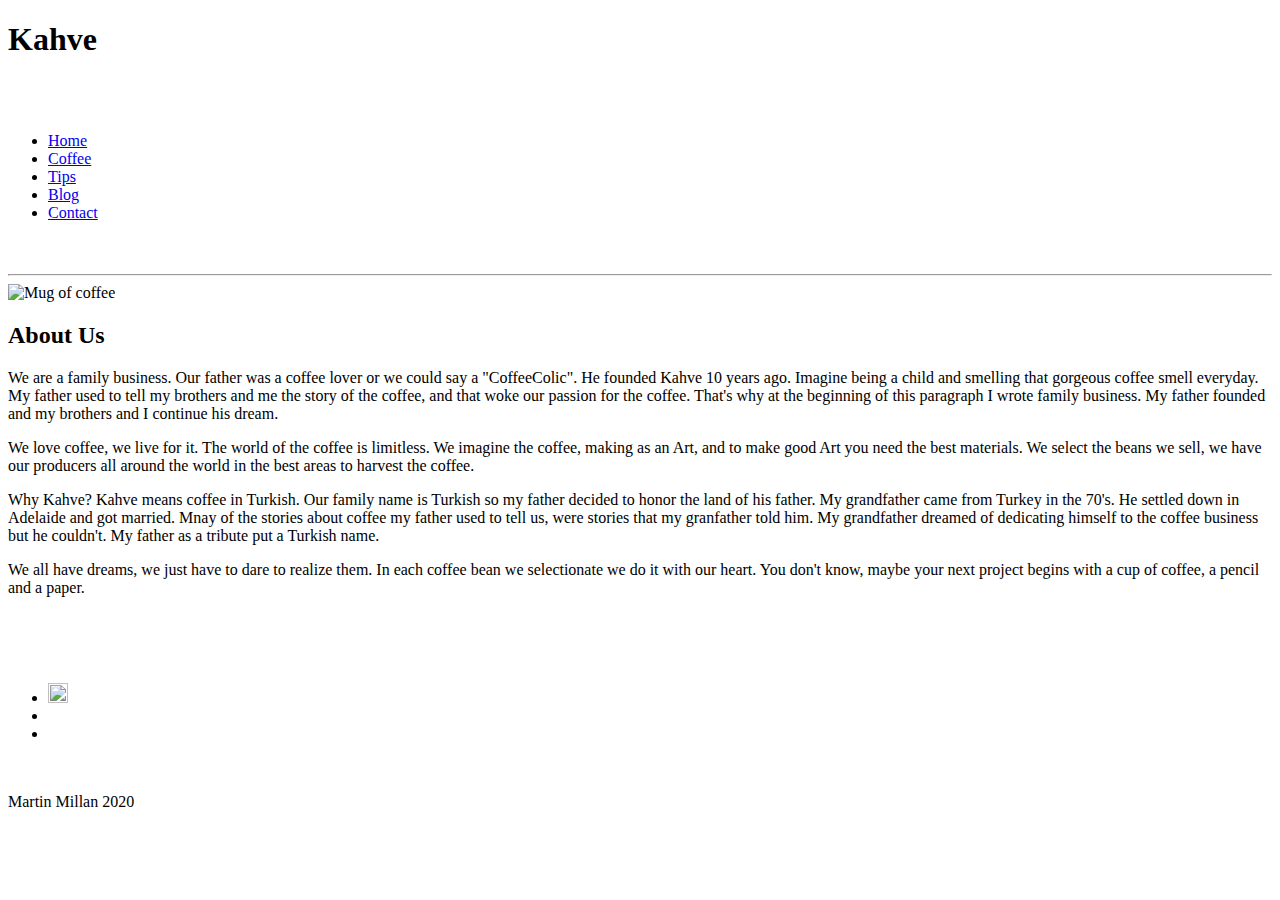
==== index.html @ 835c9586 "Add files via upload" ====
<!DOCTYPE html>
<html lang="en">
<head>
<meta charset="utf-8"/>
<link rel="stylesheet" href="css/uikit.css" />
<link rel="stylesheet" type="text/css" href="css/kahvecoffee.css"/> <!--aca va el css en que carpeta y archivo es para relacionarlo-->
<title>Kahve Coffee</title>
</head>
<body>
<div class="container">
<header>
<div class="uk-height-medium uk-flex uk-flex-center uk-flex-middle uk-background-cover uk-light" data-src="img/photo_1.jpg" uk-img> <!--cambiar tamano de la imagen-->
<h1 class="A" onmouseover="style.color='#04B4AE'" onmouseout="style.color='white'"> Kahve </h1>
<br/><br/>

</div>
</header>
<nav>
<ul>
<li><a href="index.html">Home</a></li>
<li><a href="html/Coffee.html">Coffee</a></li>
<li><a href="html/tips.html">Tips</a></li>
<li><a href="html/blog.html">Blog</a></li>
<li><a href="html/contact.html">Contact</a></li>
<br/><br/>
</ul>
</nav>
<hr/>
<section>
<img class="B" src="img/image2.jpg" width=1100 alt="Mug of coffee"/>
<br/>
<article>
<h2 class="C"><b>About Us</b></h2>
<div class="uk-column-1-2 aboutus">  <!--poner el gris un poco mas ampli-->
<p>We are a family business. Our father was a coffee lover or we could say a "CoffeeColic". He founded Kahve 10 years ago. Imagine being a child and smelling that gorgeous coffee smell everyday. My father used to tell my brothers and me the story of the coffee, and that woke our passion for the coffee. That's why at the beginning of this paragraph I wrote family business. My father founded and my brothers and I continue his dream.</p>
<p>We love coffee, we live for it. The world of the coffee is limitless. We imagine the coffee, making as an Art, and to make good Art you need the best materials. We select the beans we sell, we have our producers all around the world in the best areas to harvest the coffee.</p>
<p> Why Kahve? Kahve means coffee in Turkish. Our family name is Turkish so my father decided to honor the land of his father. My grandfather came from Turkey in the 70's. He settled down in Adelaide and got married. Mnay of the stories about coffee my father used to tell us, were stories that my granfather told him. My grandfather dreamed of dedicating himself to the coffee business but he couldn't. My father as a tribute put a Turkish name.</p>
<p> We all have dreams, we just have to dare to realize them. In each coffee bean we selectionate we do it with our heart. You don't know, maybe your next project begins with a cup of coffee, a pencil and a paper.</p>
<br/>
<br/>
</div>
<br/>
</article>
<div class="F">
<div class="uk-position-relative uk-visible-toggle uk-light" tabindex="-1" uk-slideshow="autoplay: true"> <!--arreglar imagenes-->

    <ul class="uk-slideshow-items">
        <li>
            <img src="img/photo14.jpg" width="20" height="20" alt="" uk-cover>
        </li>
        <li>
            <img src="img/photo3.jpg" width="5" height="5" alt="" uk-cover>
        </li>
        <li>
            <img src="img/photo4.jpg" width="5" height="5" alt="" uk-cover>
        </li>
    </ul>

    <a class="uk-position-center-left uk-position-small uk-hidden-hover" href="#" uk-slidenav-previous uk-slideshow-item="previous"></a>
    <a class="uk-position-center-right uk-position-small uk-hidden-hover" href="#" uk-slidenav-next uk-slideshow-item="next"></a>
</div>

</div>
</section>
<br/>



<footer>
<p>Martin Millan 2020</p>
</footer>
</div>
<script src="jquery/jquery-3.2.1.min.js"></script>
<script src="js/uikit.min.js"></script>
<script src="js/uikit-icons.min.js"></script>
</body>
</html>
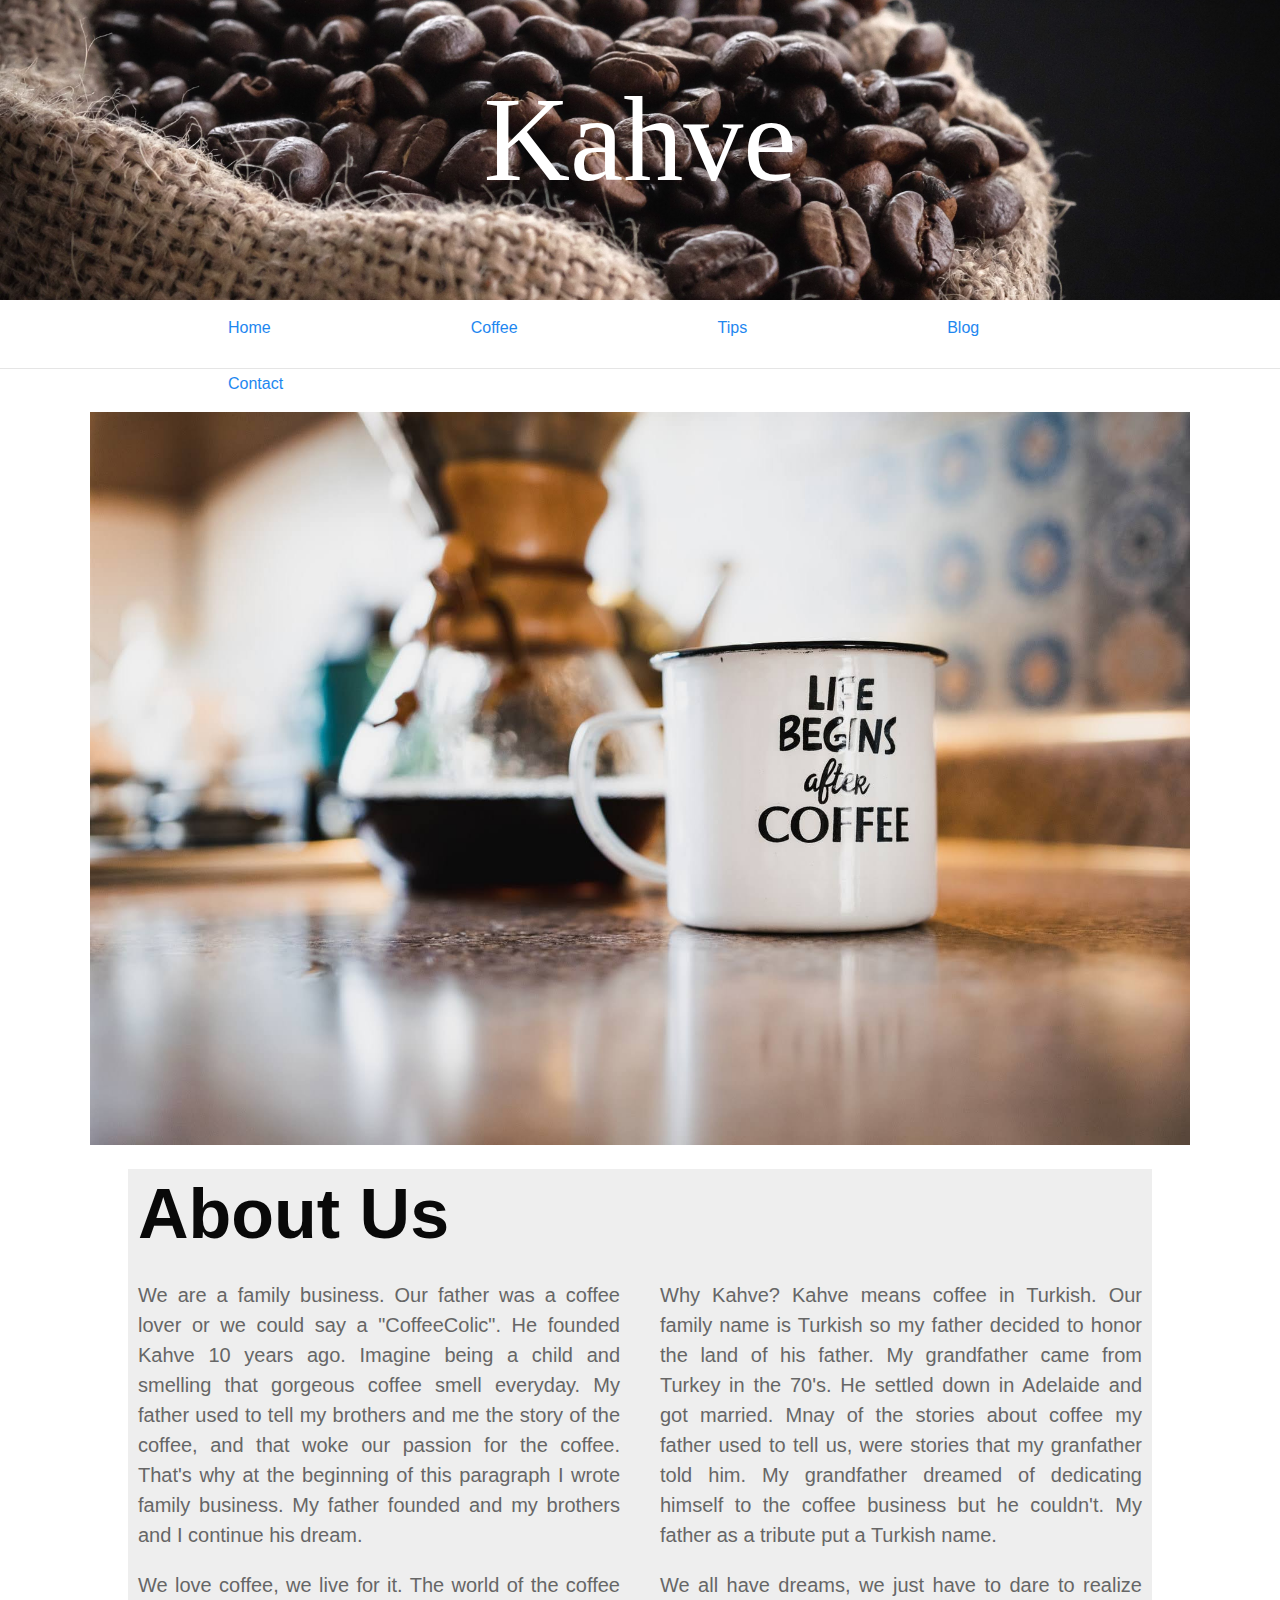
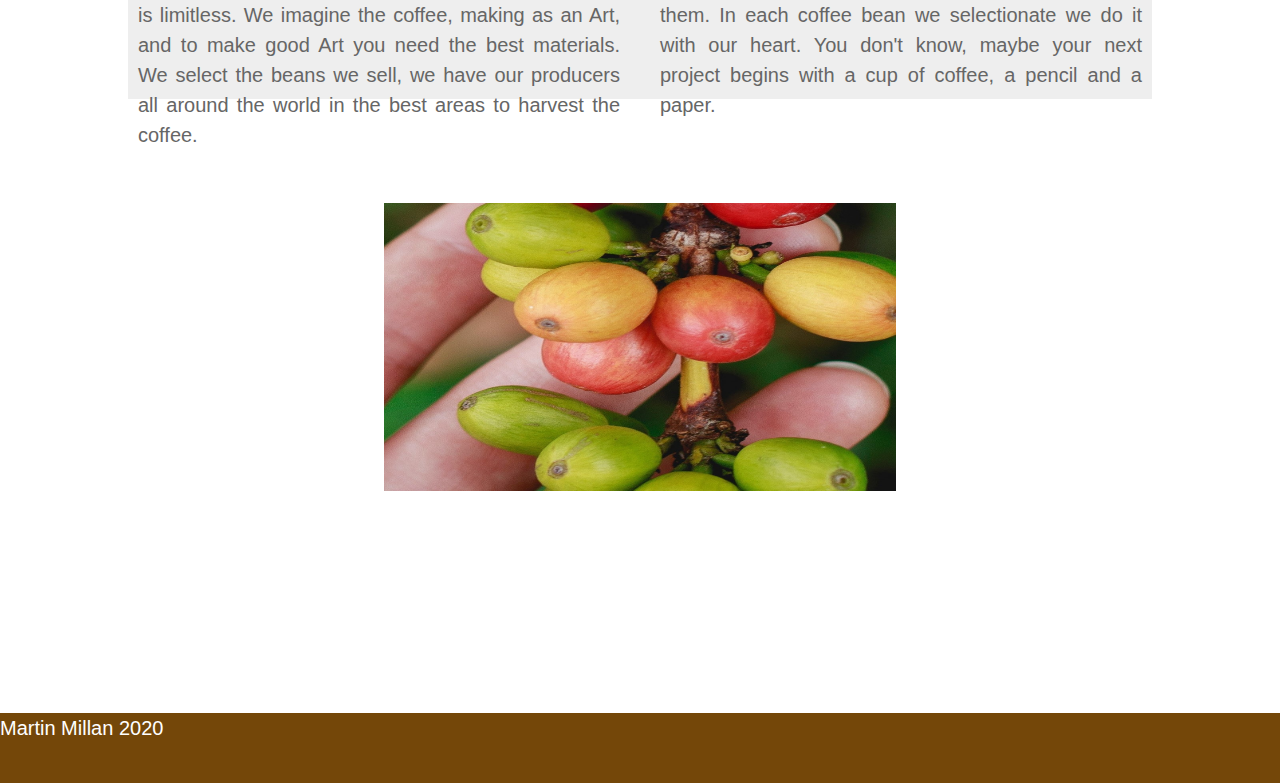
==== commit 9ac0d567: "Add files via upload" ====
--- a/index.html
+++ b/index.html
@@ -41,8 +41,10 @@
 </div>
 <br/>
 </article>
+<br/>
+
 <div class="F">
-<div class="uk-position-relative uk-visible-toggle uk-light" tabindex="-1" uk-slideshow="autoplay: true"> <!--arreglar imagenes-->
+<div class="uk-position-relative uk-visible-toggle uk-light" tabindex="-1" uk-slideshow="autoplay: true">
 
     <ul class="uk-slideshow-items">
         <li>
@@ -51,20 +53,15 @@
         <li>
             <img src="img/photo3.jpg" width="5" height="5" alt="" uk-cover>
         </li>
-        <li>
-            <img src="img/photo4.jpg" width="5" height="5" alt="" uk-cover>
-        </li>
+        
     </ul>
 
     <a class="uk-position-center-left uk-position-small uk-hidden-hover" href="#" uk-slidenav-previous uk-slideshow-item="previous"></a>
     <a class="uk-position-center-right uk-position-small uk-hidden-hover" href="#" uk-slidenav-next uk-slideshow-item="next"></a>
 </div>
-
 </div>
 </section>
 <br/>
-
-
 
 <footer>
 <p>Martin Millan 2020</p>
